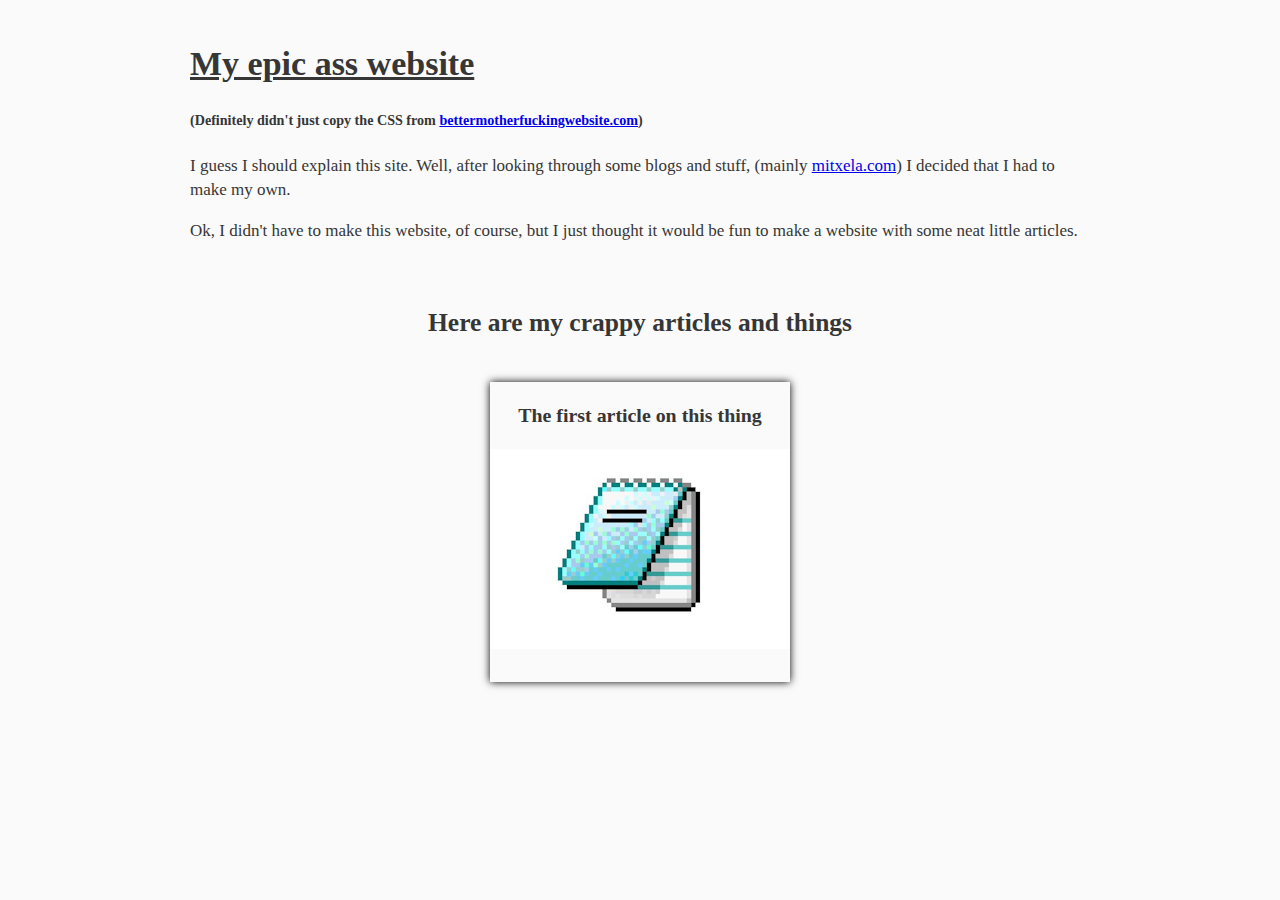
==== index.html @ 95f79b4e "Changed the wording" ====
<!DOCTYPE html>
<html>
    <head>
        <link rel="stylesheet" href="style.css">
    </head>
    <body>
        <h1> My epic ass website </h1>
        <h5> (Definitely didn't just copy the CSS from <a href="http://bettermotherfuckingwebsite.com/">bettermotherfuckingwebsite.com</a>) </h5>
        <p> I guess I should explain this site. Well, after looking through some blogs and stuff, (mainly <a href="https://mitxela.com/">mitxela.com</a>) I decided that I had to make my own. </p>
        <p> Ok, I didn't have to make this website, of course, but I just thought it would be fun to make a website with some neat little articles. </p>
        <br>

        <div class="box">
            <h2> Here are my crappy articles and things </h2>
            <div class="ar">
                <h3> The first article on this thing </h3>
                <a href="articles/thefirstarticle.html"><img src="article1.png" href="articles/thefirstarticle.html"></a>
            </div>
        </div>

        <script src="script.js"></script>
    </body>
</html>
---- style.css ----
body {
    margin: 40px auto;
    max-width: 900px;
    line-height: 1.4;
    font-size: 17px;
    color: #363636;
    background-color: #fafafa;
    padding: 0 10px;
    font-family: 'Consolas';
}

h1 {
    text-decoration: underline;
}

.box {
    text-align: center;
}

.bx {
    position: relative;
    display: inline-block;
    margin: 20px;
    vertical-align: middle;
    overflow: hidden;
    width: 400px;
    height: 500px;
    box-shadow: 0px 0px 8px #000000;
}

.ar {
    position: relative;
    display: inline-block;
    width: 300px;
    height: 300px;
    margin: 20px;
    vertical-align: middle;
    box-shadow: 0px 0px 8px #000000;
}

code {
    background-color: #242424;
    border-radius: 5px;
    padding: 2px;
    color: #ebebeb;
}
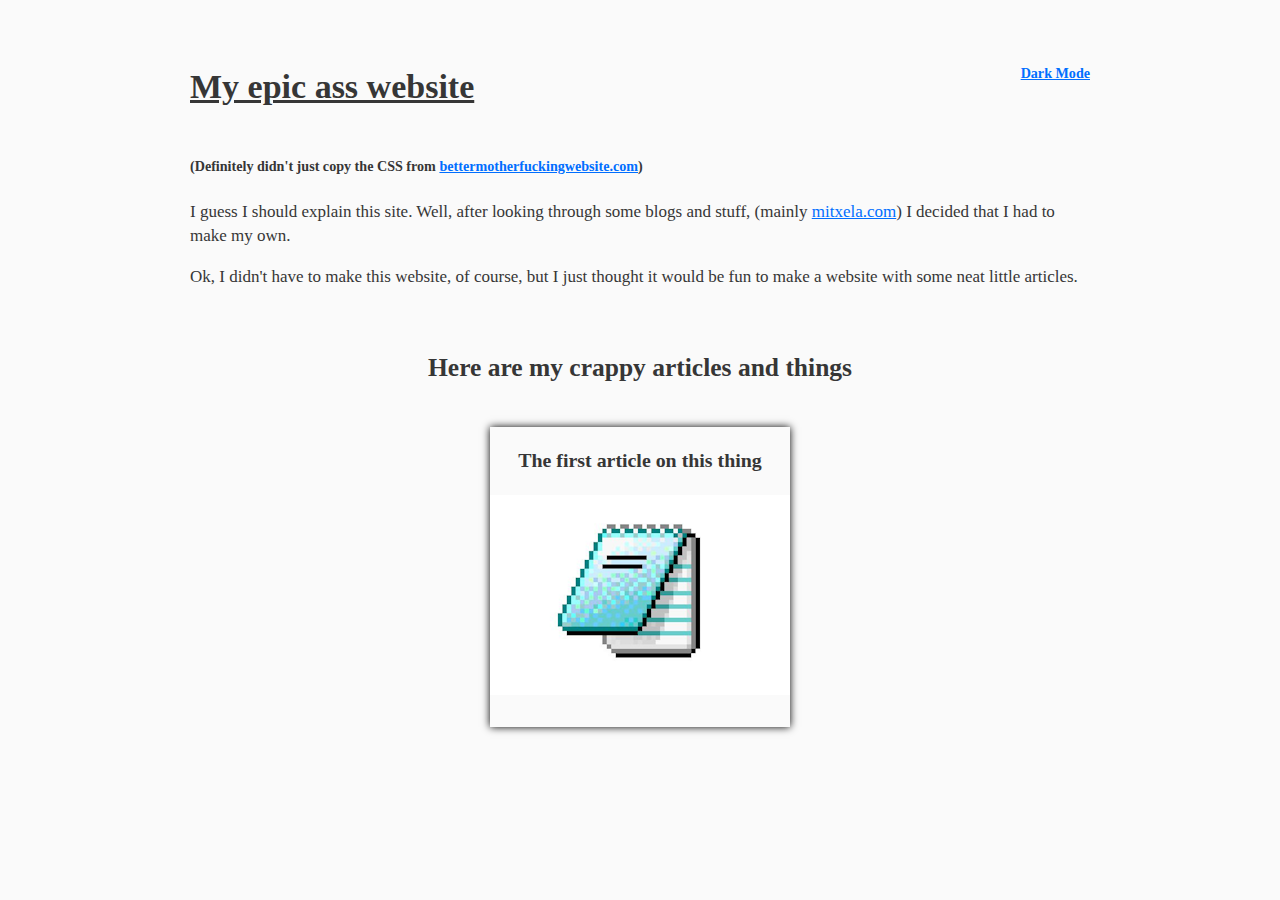
==== commit 4bcdd89d: "Added dark theme, just testing" ====
--- a/index.html
+++ b/index.html
@@ -4,7 +4,8 @@
         <link rel="stylesheet" href="style.css">
     </head>
     <body>
-        <h1> My epic ass website </h1>
+        <h1 style="display: inline-block;"> My epic ass website </h1>
+        <h5 style="float: right; text-align: right;"> <a href="javascript:void(0);" onclick="toggleDarkMode();"> Dark Mode </a></h5>
         <h5> (Definitely didn't just copy the CSS from <a href="http://bettermotherfuckingwebsite.com/">bettermotherfuckingwebsite.com</a>) </h5>
         <p> I guess I should explain this site. Well, after looking through some blogs and stuff, (mainly <a href="https://mitxela.com/">mitxela.com</a>) I decided that I had to make my own. </p>
         <p> Ok, I didn't have to make this website, of course, but I just thought it would be fun to make a website with some neat little articles. </p>
--- a/style.css
+++ b/style.css
@@ -8,6 +8,18 @@
     padding: 0 10px;
     font-family: 'Consolas';
 }
+
+.dark-mode {
+    background-color: #363636;
+    color: #fafafa;
+}
+
+a {color:#006eff;}      
+a:link {color:#006eff;}      /* unvisited link */
+a:visited {color:#006eff;}  /* visited link */
+a:hover {color:#006eff;}  /* mouse over link */
+a:focus {color:#006eff;}
+a:active {color: #006eff;}  /* selected link */
 
 h1 {
     text-decoration: underline;
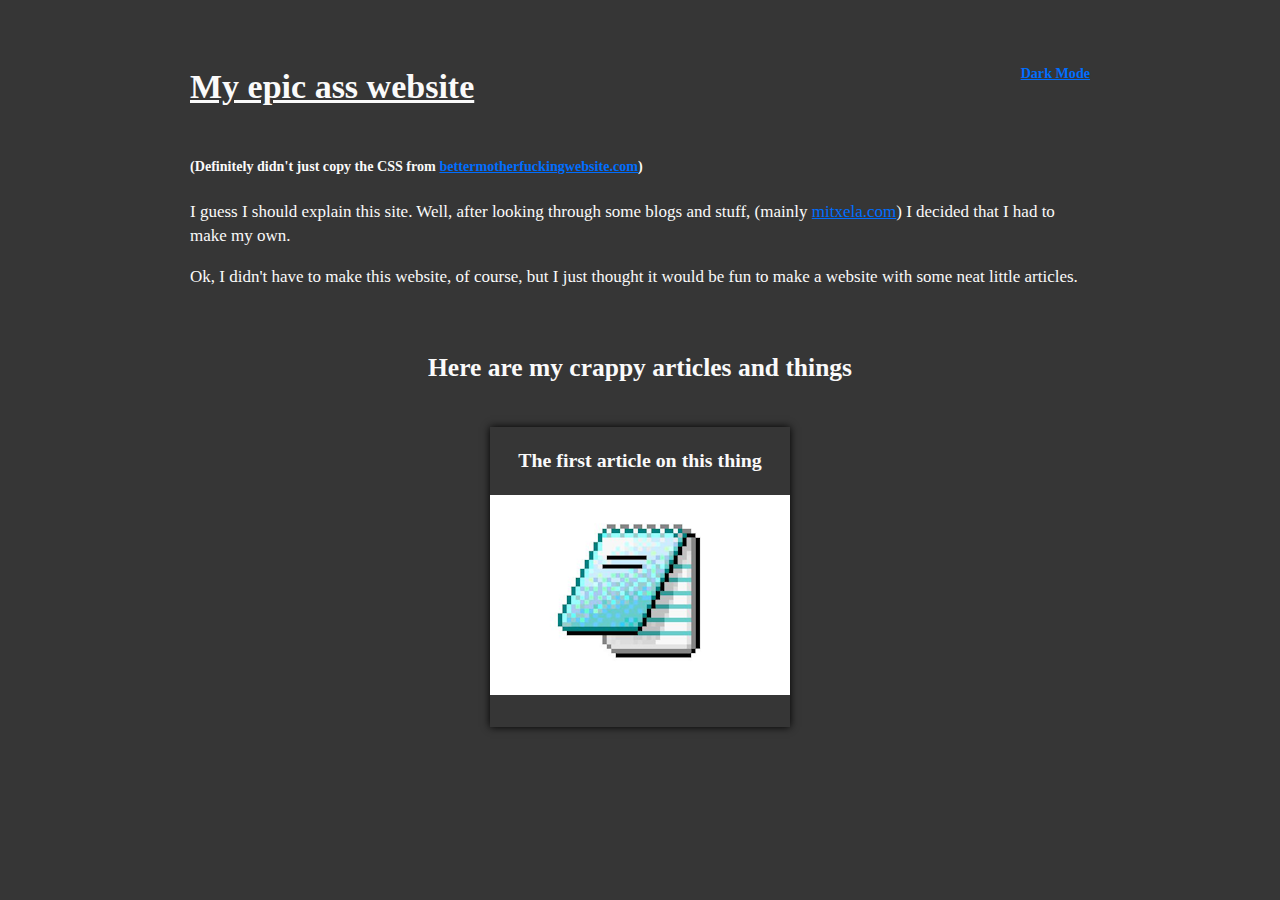
==== commit 734e26ee: "Fixed light-mode flashes" ====
--- a/index.html
+++ b/index.html
@@ -3,7 +3,7 @@
     <head>
         <link rel="stylesheet" href="style.css">
     </head>
-    <body>
+    <body class="dark-mode">
         <h1 style="display: inline-block;"> My epic ass website </h1>
         <h5 style="float: right; text-align: right;"> <a href="javascript:void(0);" onclick="toggleDarkMode();"> Dark Mode </a></h5>
         <h5> (Definitely didn't just copy the CSS from <a href="http://bettermotherfuckingwebsite.com/">bettermotherfuckingwebsite.com</a>) </h5>
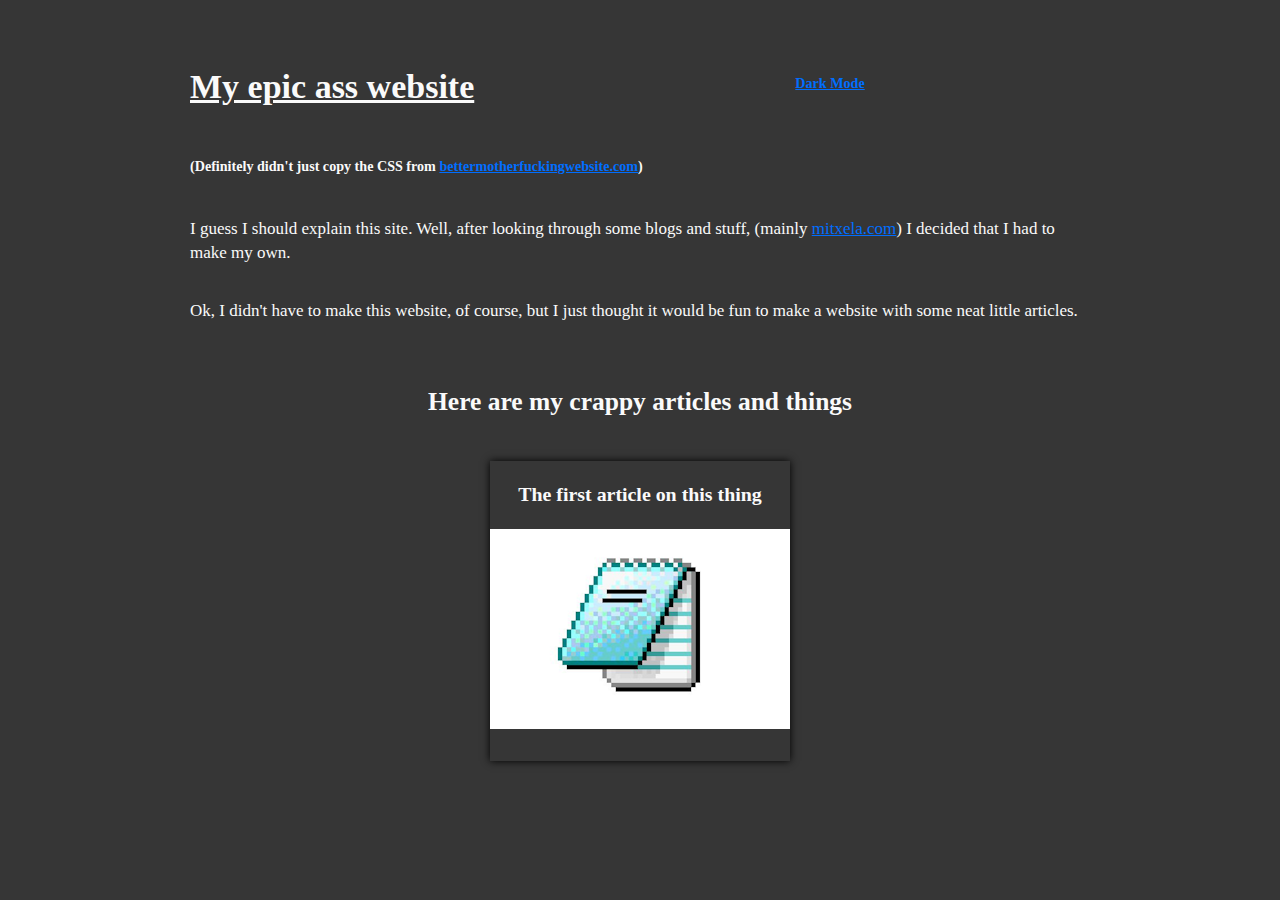
==== commit 6319feef: "Flexbox, or something" ====
--- a/index.html
+++ b/index.html
@@ -4,8 +4,8 @@
         <link rel="stylesheet" href="style.css">
     </head>
     <body class="dark-mode">
-        <h1 style="display: inline-block;"> My epic ass website </h1>
-        <h5 style="float: right; text-align: right;"> <a href="javascript:void(0);" onclick="toggleDarkMode();"> Dark Mode </a></h5>
+        <h5 style="text-align: center; position: absolute; top: 50px; width: 100%;"> <a href="javascript:void(0);" onclick="toggleDarkMode();"> Dark Mode </a></h5>
+        <h1 style="display: inline-flex;"> My epic ass website </h1>
         <h5> (Definitely didn't just copy the CSS from <a href="http://bettermotherfuckingwebsite.com/">bettermotherfuckingwebsite.com</a>) </h5>
         <p> I guess I should explain this site. Well, after looking through some blogs and stuff, (mainly <a href="https://mitxela.com/">mitxela.com</a>) I decided that I had to make my own. </p>
         <p> Ok, I didn't have to make this website, of course, but I just thought it would be fun to make a website with some neat little articles. </p>
--- a/style.css
+++ b/style.css
@@ -1,4 +1,7 @@
 body {
+    display: flex;
+    flex-direction: column;
+    flex-wrap: nowrap;
     margin: 40px auto;
     max-width: 900px;
     line-height: 1.4;
@@ -30,8 +33,9 @@
 }
 
 .bx {
+    flex-grow: 1;
     position: relative;
-    display: inline-block;
+    display: flex;
     margin: 20px;
     vertical-align: middle;
     overflow: hidden;
@@ -41,8 +45,11 @@
 }
 
 .ar {
+    flex-grow: 1;
     position: relative;
-    display: inline-block;
+    display: inline-flex;
+    flex-direction: column;
+    flex-wrap: nowrap;
     width: 300px;
     height: 300px;
     margin: 20px;
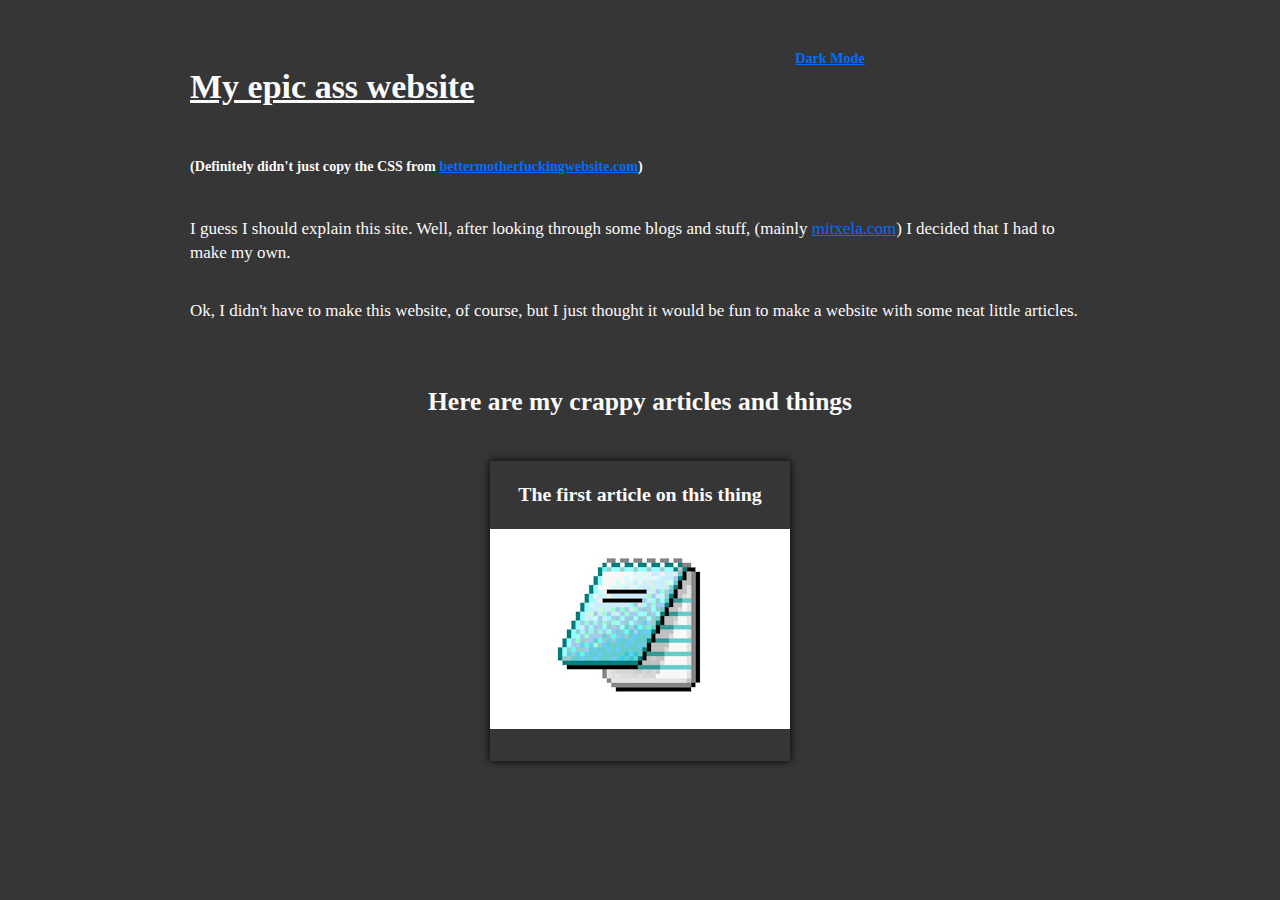
==== commit 65469eac: "More fixes" ====
--- a/index.html
+++ b/index.html
@@ -4,7 +4,7 @@
         <link rel="stylesheet" href="style.css">
     </head>
     <body class="dark-mode">
-        <h5 style="text-align: center; position: absolute; top: 50px; width: 100%;"> <a href="javascript:void(0);" onclick="toggleDarkMode();"> Dark Mode </a></h5>
+        <h5 style="text-align: center; position: absolute; top: 25px; width: 100%;"> <a href="javascript:void(0);" onclick="toggleDarkMode();"> Dark Mode </a></h5>
         <h1 style="display: inline-flex;"> My epic ass website </h1>
         <h5> (Definitely didn't just copy the CSS from <a href="http://bettermotherfuckingwebsite.com/">bettermotherfuckingwebsite.com</a>) </h5>
         <p> I guess I should explain this site. Well, after looking through some blogs and stuff, (mainly <a href="https://mitxela.com/">mitxela.com</a>) I decided that I had to make my own. </p>
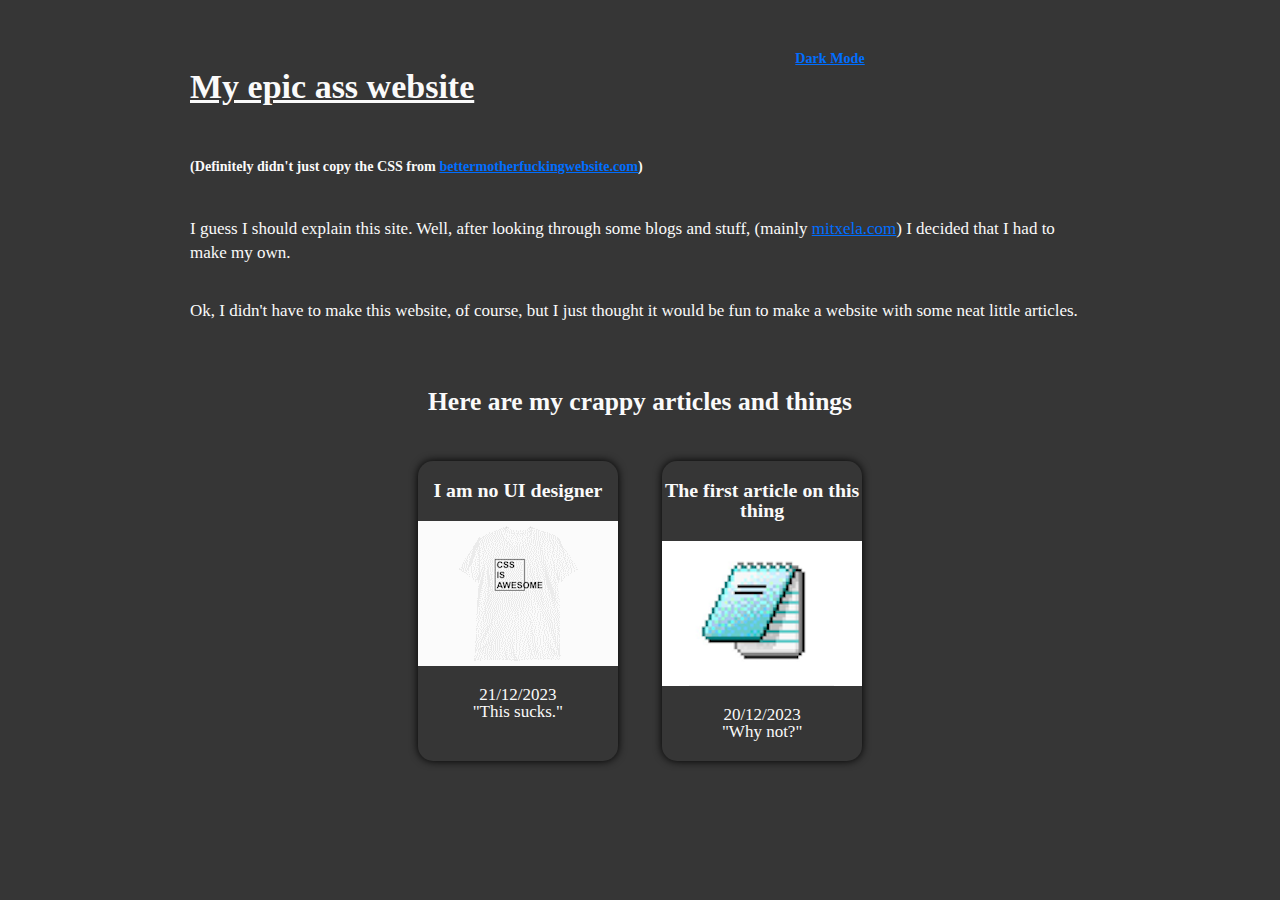
==== commit c3240a22: "babe new article just dropped" ====
--- a/index.html
+++ b/index.html
@@ -14,8 +14,14 @@
         <div class="box">
             <h2> Here are my crappy articles and things </h2>
             <div class="ar">
+                <h3> I am no UI designer </h3>
+                <a href="articles/uishardman.html"><img src="article2.png"></a>
+                <p>21/12/2023<br>"This sucks."</p>
+            </div>
+            <div class="ar">
                 <h3> The first article on this thing </h3>
-                <a href="articles/thefirstarticle.html"><img src="article1.png" href="articles/thefirstarticle.html"></a>
+                <a href="articles/thefirstarticle.html"><img src="article1.png"></a>
+                <p>20/12/2023<br>"Why not?"</p>
             </div>
         </div>
 
--- a/style.css
+++ b/style.css
@@ -1,5 +1,6 @@
 body {
     display: flex;
+    flex-grow: 1;
     flex-direction: column;
     flex-wrap: nowrap;
     margin: 40px auto;
@@ -30,12 +31,14 @@
 
 .box {
     text-align: center;
+    position: relative;
+    display: inline-block;
 }
 
 .bx {
-    flex-grow: 1;
+    flex-grow: 0;
     position: relative;
-    display: flex;
+    display: inline-block;
     margin: 20px;
     vertical-align: middle;
     overflow: hidden;
@@ -45,15 +48,25 @@
 }
 
 .ar {
-    flex-grow: 1;
+    line-height: 1;
     position: relative;
     display: inline-flex;
     flex-direction: column;
     flex-wrap: nowrap;
-    width: 300px;
+    width: 200px;
     height: 300px;
     margin: 20px;
+    border-radius: 15px;
     vertical-align: middle;
+    box-shadow: 0px 0px 8px #000000;
+}
+
+.image {
+    display: inline-flex;
+    margin: 20px;
+    vertical-align: middle;
+    overflow: hidden;
+    border-radius: 5px;
     box-shadow: 0px 0px 8px #000000;
 }
 
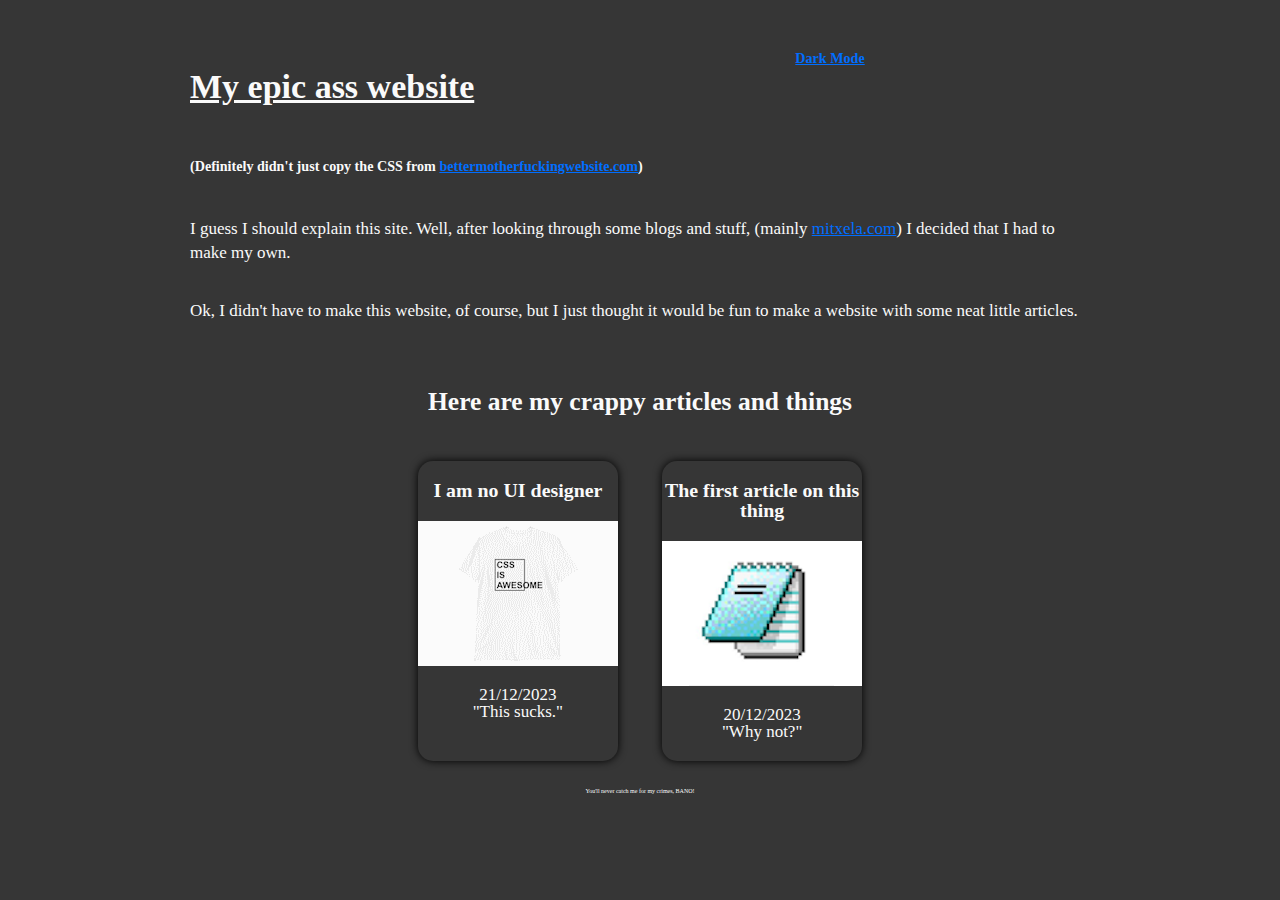
==== commit 2e2a4590: "added curious message :troll:" ====
--- a/index.html
+++ b/index.html
@@ -25,6 +25,8 @@
             </div>
         </div>
 
+        <p style="font-size: 6px; text-align: center;">You'll never catch me for my crimes, BANO!</p>
+
         <script src="script.js"></script>
     </body>
 </html>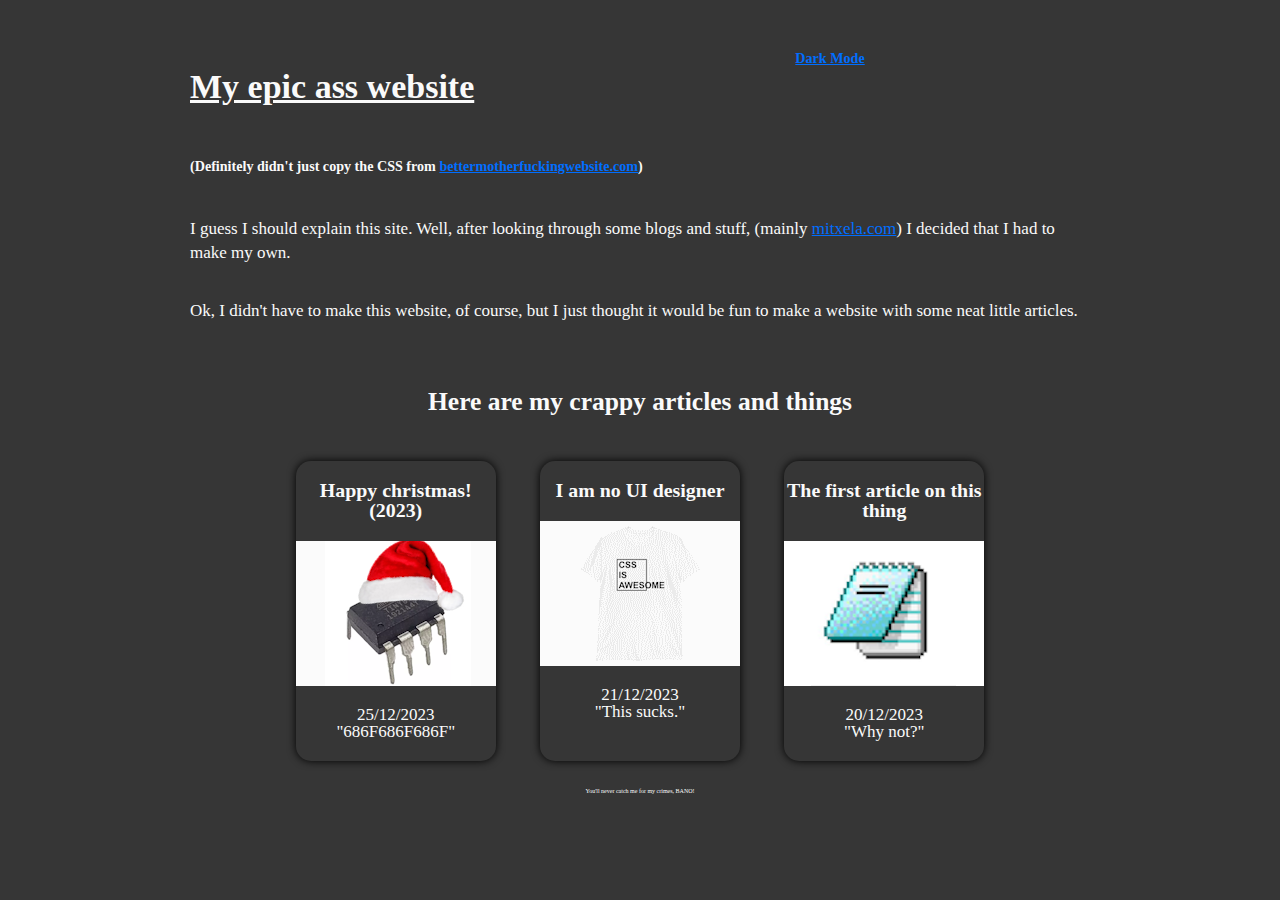
==== commit 5199449c: "Added christmas article 2023" ====
--- a/index.html
+++ b/index.html
@@ -13,6 +13,11 @@
 
         <div class="box">
             <h2> Here are my crappy articles and things </h2>
+            <div class="ar">
+                <h3> Happy christmas! (2023) </h3>
+                <a href="articles/christmas2023.html"><img src="article3.png"></a>
+                <p>25/12/2023<br>"686F686F686F"</p>
+            </div>
             <div class="ar">
                 <h3> I am no UI designer </h3>
                 <a href="articles/uishardman.html"><img src="article2.png"></a>
